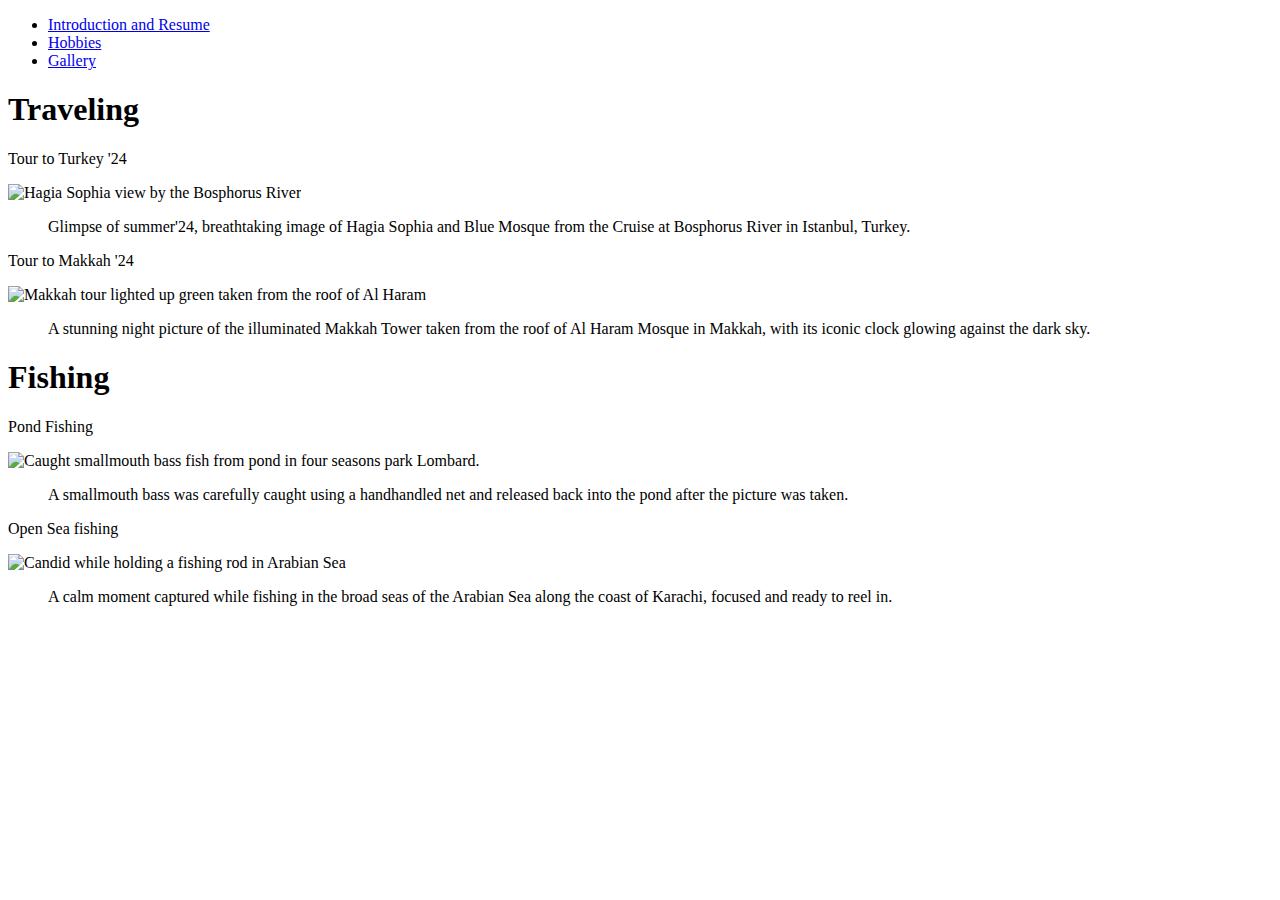
==== gallery.html @ 4af2b330 "Add files via upload" ====
<!DOCTYPE html>
<html lang="en">
<head>
  <meta charset="utf-8">
  <title>Project 1 - Sami Alvi</title>
  <link rel="stylesheet" href="css/style.css">
</head>
<body>
<header>
<nav>
  <ul>
    <li><a href="index.html">Introduction and Resume</a></li>
    <li><a href="hobbies.html">Hobbies</a></li>
    <li><a href="gallery.html">Gallery</a></li>
  </ul>
</nav>
</header>
<h1>Traveling</h1>
<nav>
  <p>Tour to Turkey '24</p>
  <img class="image" src="images/turkey.jpg" alt="Hagia Sophia view by the Bosphorus River">
  <ul>Glimpse of summer'24, breathtaking image of Hagia Sophia and Blue Mosque from the Cruise at Bosphorus River in Istanbul, Turkey.</ul>
</nav>
<nav>
  <p>Tour to Makkah '24</p>
  <img class="image" src="images/makkah.jpg" alt="Makkah tour lighted up green taken from the roof of Al Haram">
  <ul>A stunning night picture of the illuminated Makkah Tower taken from the roof of Al Haram Mosque in Makkah, with its iconic clock glowing against the dark sky.</ul>
</nav>
<h1>Fishing</h1>
<nav>
  <p>Pond Fishing</p>
  <img class="image" src="images/fish.jpg" alt="Caught smallmouth bass fish from pond in four seasons park Lombard.">
  <ul>A smallmouth bass was carefully caught using a handhandled net and released back into the pond after the picture was taken.</ul>
</nav>
<nav>
  <p>Open Sea fishing</p>
  <img class="image" src="images/fishing.jpg" alt="Candid while holding a fishing rod in Arabian Sea">
  <ul>A calm moment captured while fishing in the broad seas of the Arabian Sea along the coast of Karachi, focused and ready to reel in.</ul>
</nav>
</main>

</body>
</html>
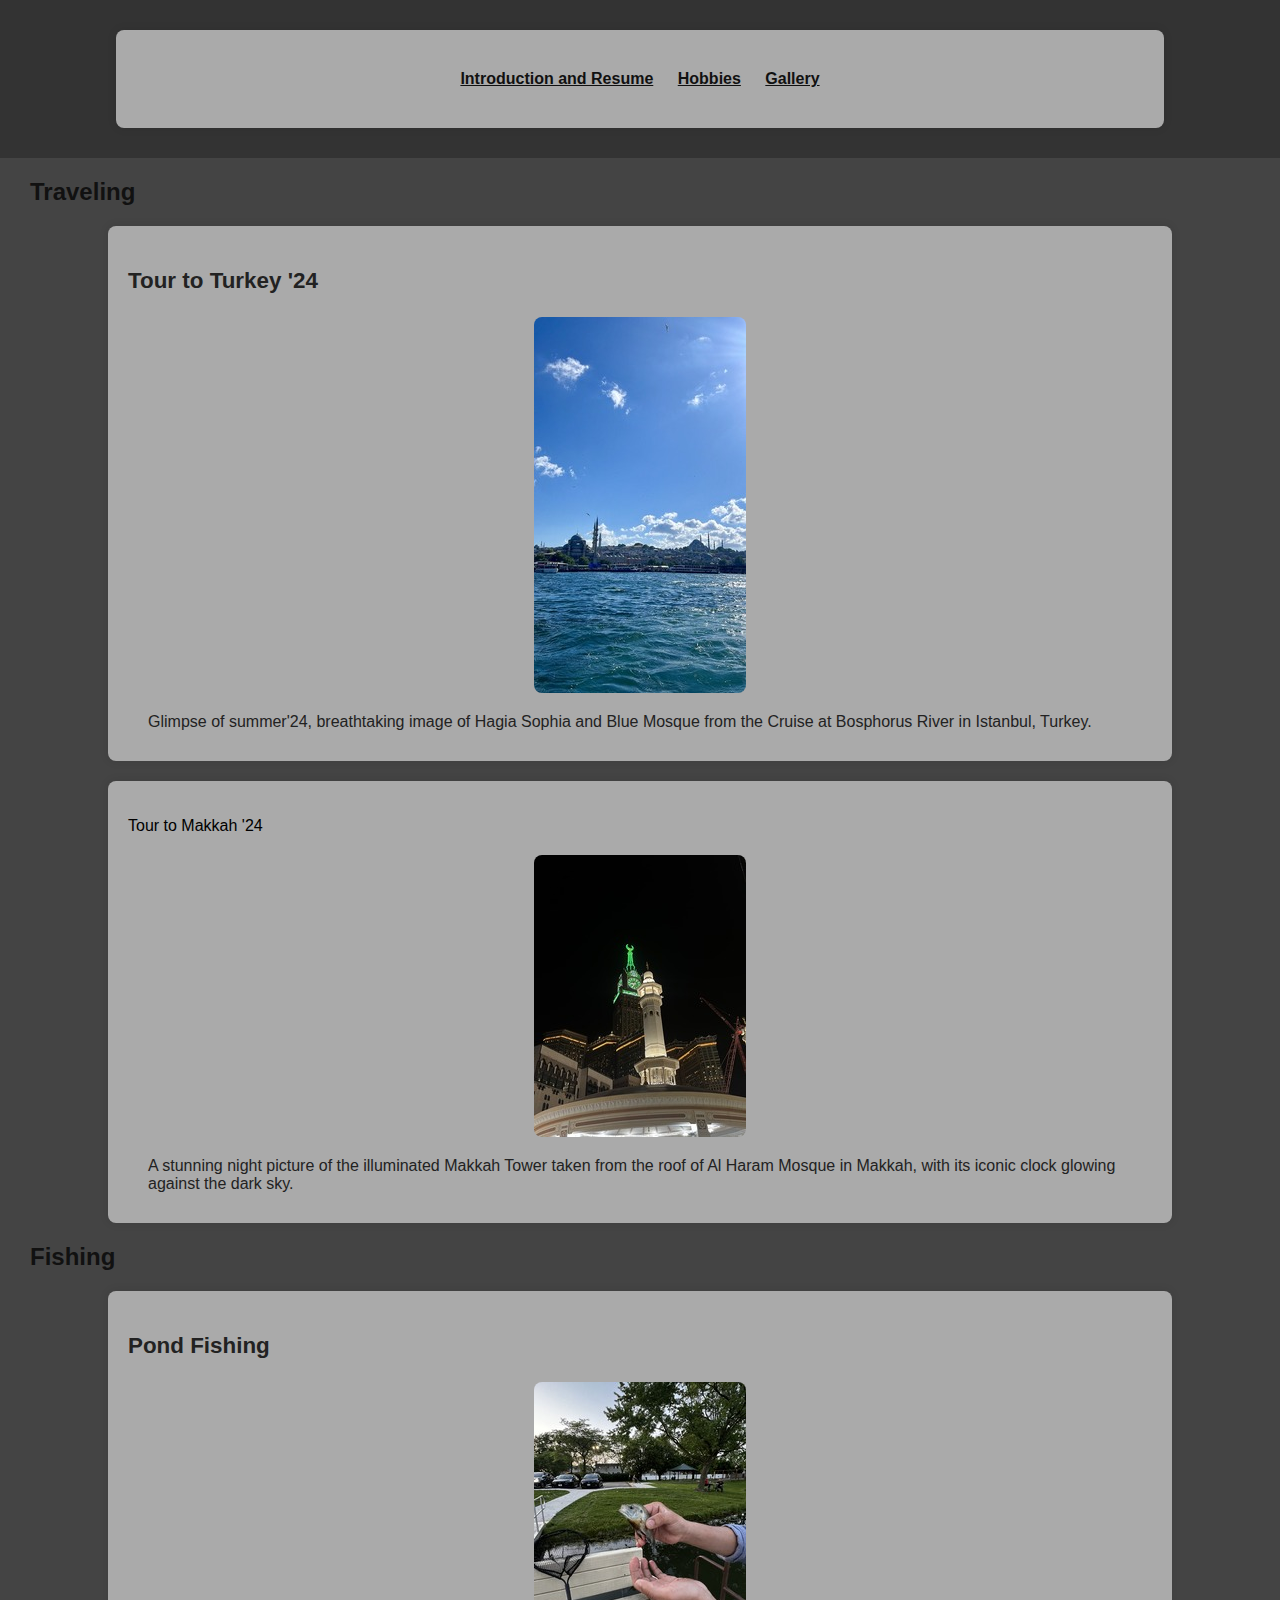
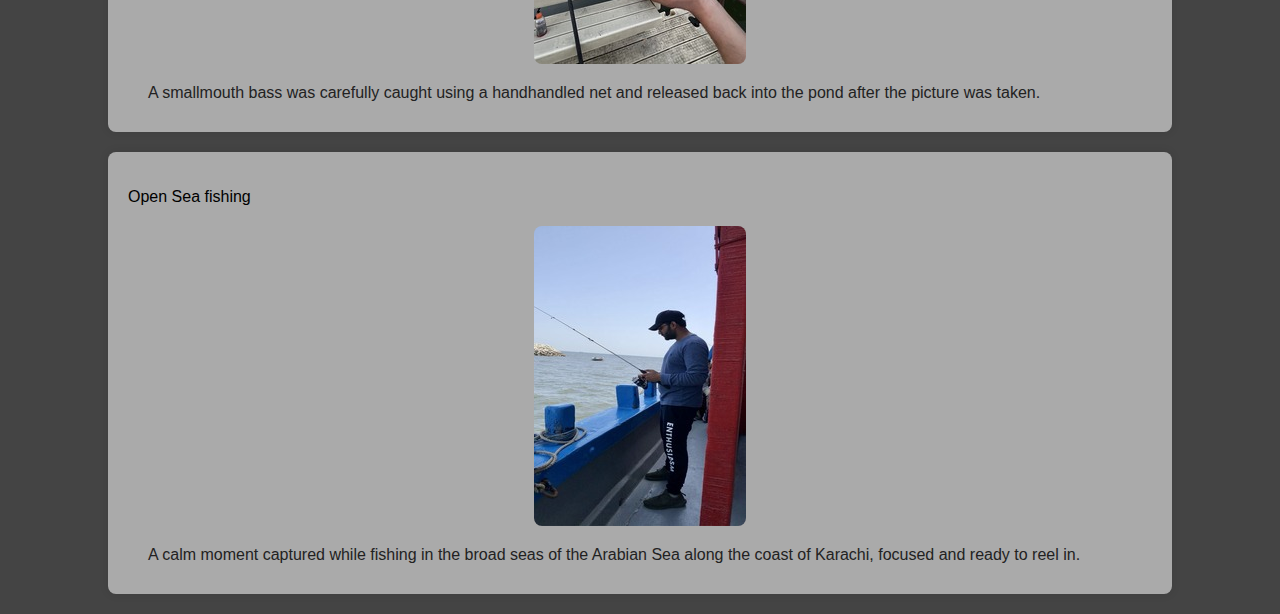
==== commit 3330d4a1: "Add files via upload" ====
--- a/gallery.html
+++ b/gallery.html
@@ -15,6 +15,7 @@
   </ul>
 </nav>
 </header>
+<main>
 <h1>Traveling</h1>
 <nav>
   <p>Tour to Turkey '24</p>
--- a/css/style.css
+++ b/css/style.css
@@ -0,0 +1,91 @@
+
+body {
+    font-family: Arial, sans-serif;
+    margin: 0;
+    padding: 0;
+    background-color: #444;
+}
+
+header {
+    background-color: #333;
+    padding: 10px;
+    text-align: center;
+}
+
+header nav ul {
+    padding: 10px 0;
+}
+
+header nav ul li {
+    display: inline;
+    margin: 0 10px;
+}
+
+header nav ul li a {
+    color: #111;
+    text-decoration: Italic;
+    font-weight: bold;
+}
+
+h1 {
+    font-size: 1.5em;
+    color: #111;
+    text-align: left;
+    padding-left: 30px;
+    margin-top: 20px;
+}
+
+
+nav {
+    margin: 20px auto;
+    width: 80%;
+    background-color: #aaa;
+    padding: 20px;
+    border-radius: 8px;
+    box-shadow: 0 0 10px rgba(0,0,0,0.1);
+}
+
+nav h2 {
+    color: #222;
+    font-size: 1.8em;
+}
+
+nav ul {
+    padding-left: 20px;
+}
+
+nav ul li {
+    margin-bottom: 10px;
+    font-size: 1.2em;
+    color: #333;
+}
+
+img.image {
+    display: block;
+    margin: 20px auto;
+    max-width: 100%;
+    height: auto;
+    border-radius: 8px;
+}
+
+h1 + nav p {
+    font-size: 1.4em;
+    font-weight: bold;
+    color: #222;
+}
+
+nav ul {
+    margin: 10px 0;
+    color: #222;
+}
+
+nav ul li {
+    font-size: 1em;
+    color: #222;
+}
+
+address p a {
+  font-size: 0.3em;
+  font-weight: bold;
+  color: #333;
+}
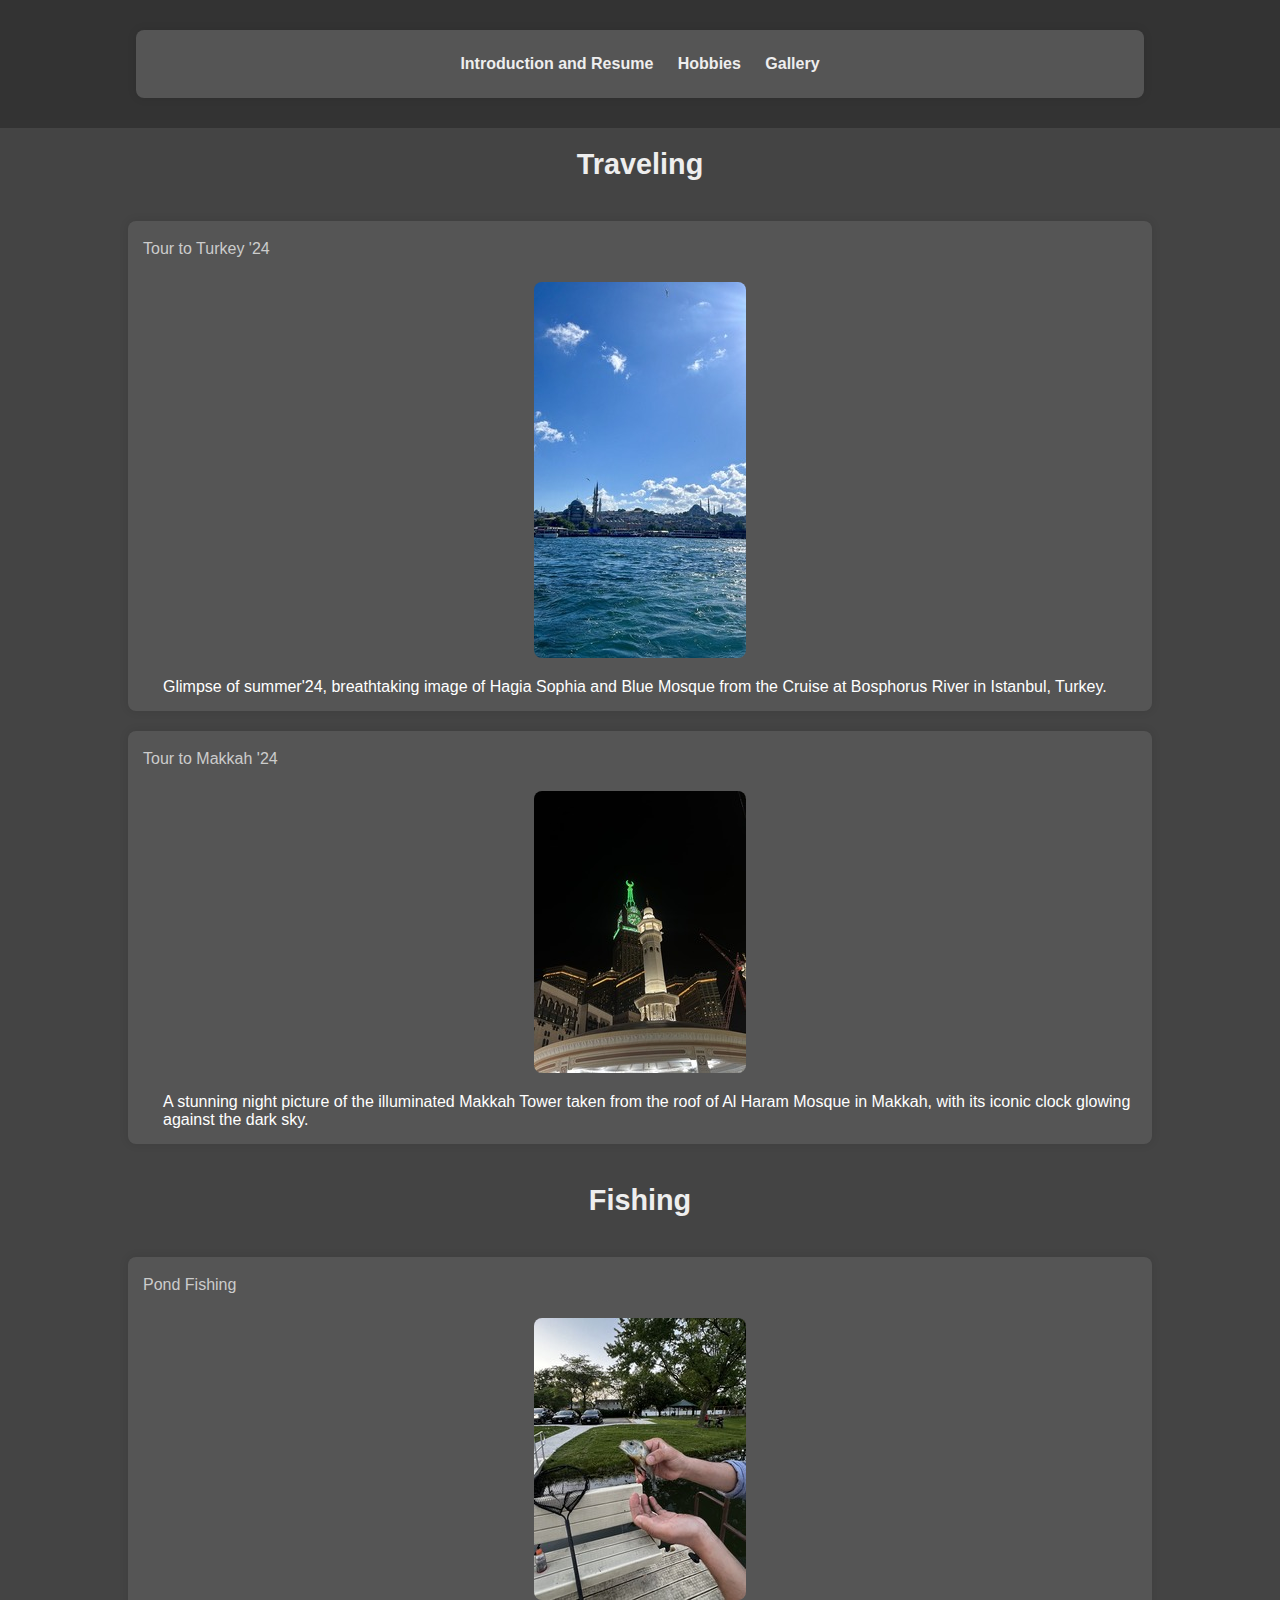
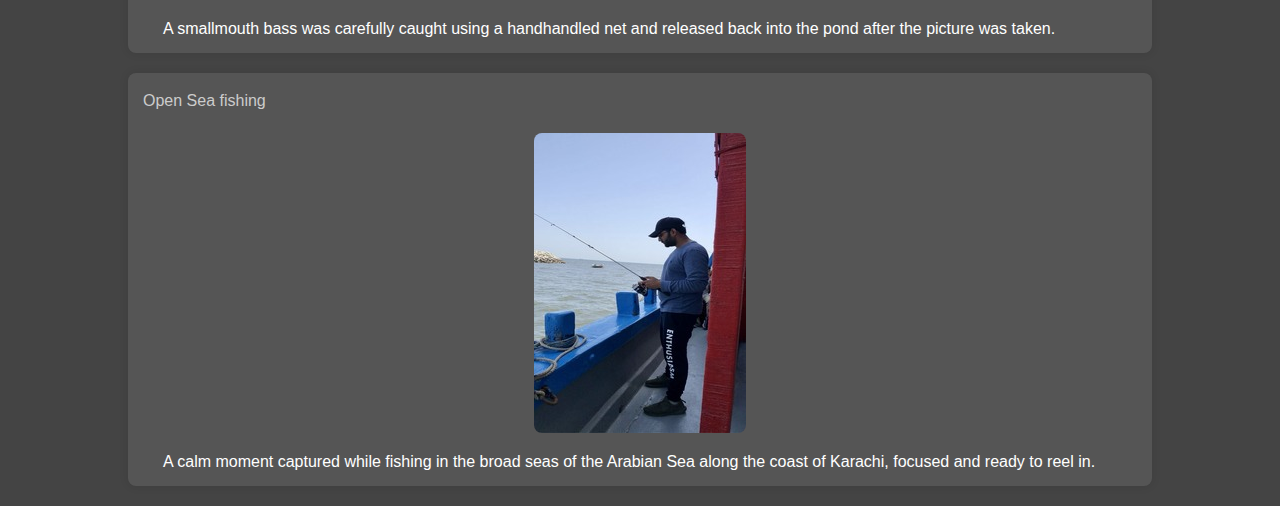
==== commit b5c981e5: "Update gallery.html" ====
--- a/gallery.html
+++ b/gallery.html
@@ -3,7 +3,7 @@
 <head>
   <meta charset="utf-8">
   <title>Project 1 - Sami Alvi</title>
-  <link rel="stylesheet" href="css/style.css">
+  <link rel="stylesheet" href="css/style copy.css">
 </head>
 <body>
 <header>
--- a/css/style copy.css
+++ b/css/style copy.css
@@ -0,0 +1,115 @@
+/* CSS Reset */
+* {
+    margin: 0;
+    padding: 0;
+    box-sizing: border-box;
+}
+
+/* Font and Background */
+body {
+    font-family: Arial, Helvetica, sans-serif; 
+    background-color: #444;
+    color: #fff;
+}
+
+header {
+    background-color: #333;
+    padding: 10px;
+    text-align: center;
+}
+
+header nav ul {
+    list-style-type: none;
+    padding: 10px 0;
+}
+
+header nav ul li {
+    display: inline;
+    margin: 0 10px;
+}
+
+header nav ul li a {
+    color: #eee;
+    text-decoration: none; /* Removed underline from nav links */
+    font-weight: bold;
+}
+
+h1 {
+    font-size: 1.8em;
+    color: #eee;
+    padding: 20px;
+    text-align: center;
+}
+
+nav {
+    margin: 20px auto;
+    width: 80%;
+    background-color: #555;
+    padding: 15px;
+    border-radius: 8px;
+    box-shadow: 0 0 10px rgba(0,0,0,0.1);
+}
+
+nav h2 {
+    color: #ddd;
+    font-size: 1.5em;
+    margin-bottom: 10px;
+}
+
+nav p {
+    font-size: 1em;
+    line-height: 1.6;
+    color: #ccc;
+}
+
+nav ul {
+    padding-left: 20px;
+}
+
+nav ul li {
+    margin-bottom: 8px;
+    font-size: 1em;
+    color: #bbb;
+}
+
+img.image {
+    display: block;
+    margin: 20px auto;
+    max-width: 100%;
+    height: auto;
+    border-radius: 8px;
+}
+
+address p a {
+    font-size: 1em;
+    font-weight: bold;
+    color: #bbb;
+}
+
+.container {
+    display: flex;
+    justify-content: space-between;
+}
+
+.float-left {
+    float: left;
+    width: 45%;
+    padding: 10px;
+}
+
+.float-right {
+    float: right;
+    width: 45%;
+    padding: 10px;
+}
+
+.position-relative {
+    position: relative;
+    top: 10px;
+}
+
+.position-absolute {
+    position: absolute;
+    right: 10px;
+    bottom: 10px;
+}
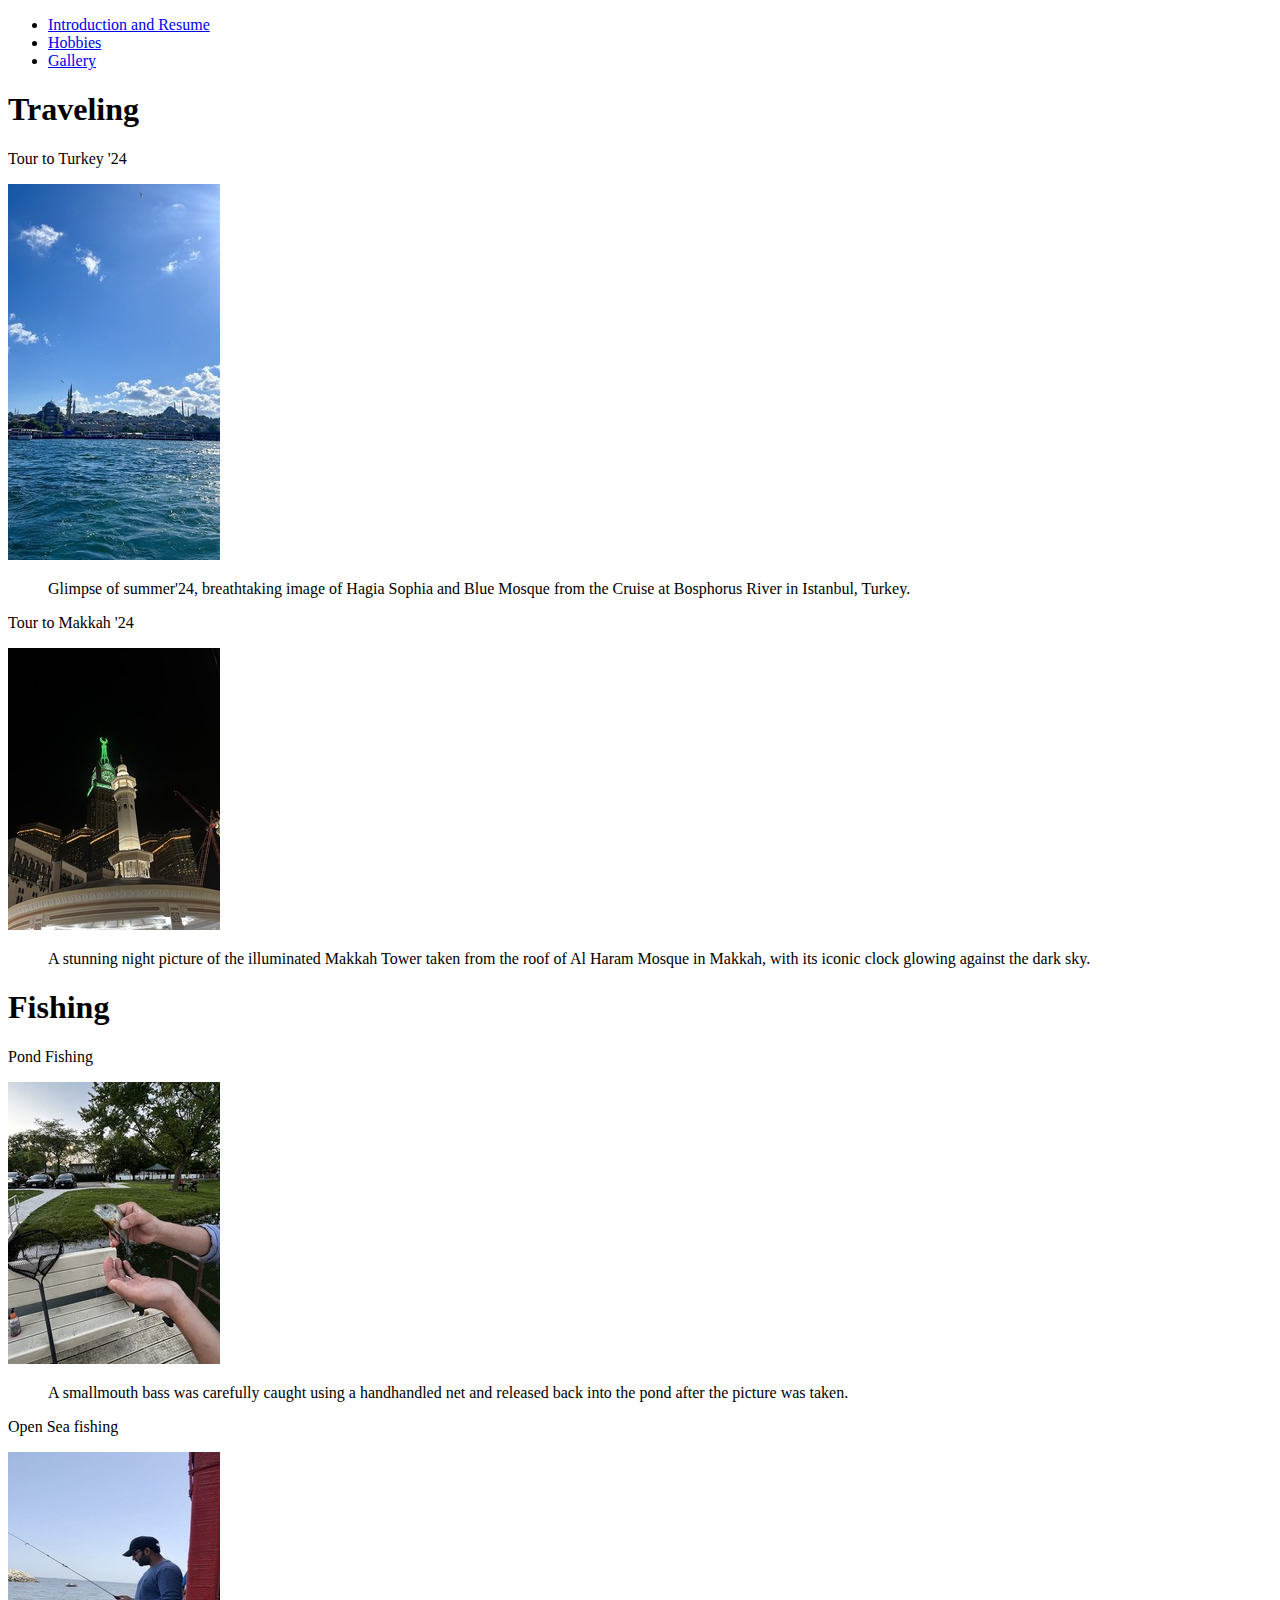
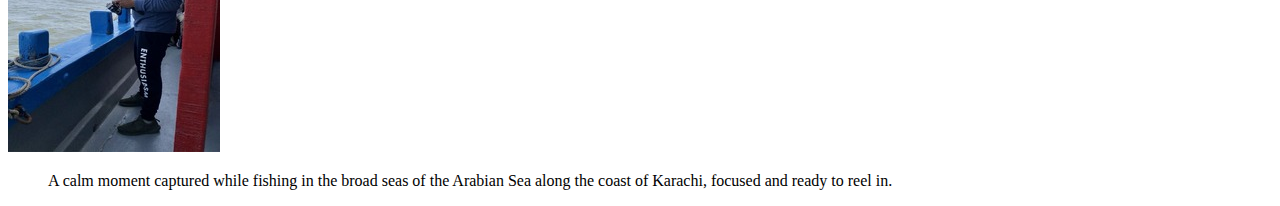
==== commit 861125da: "Update gallery.html" ====
--- a/gallery.html
+++ b/gallery.html
@@ -3,7 +3,7 @@
 <head>
   <meta charset="utf-8">
   <title>Project 1 - Sami Alvi</title>
-  <link rel="stylesheet" href="css/style copy.css">
+  <link rel="stylesheet" href="css/style.css">
 </head>
 <body>
 <header>
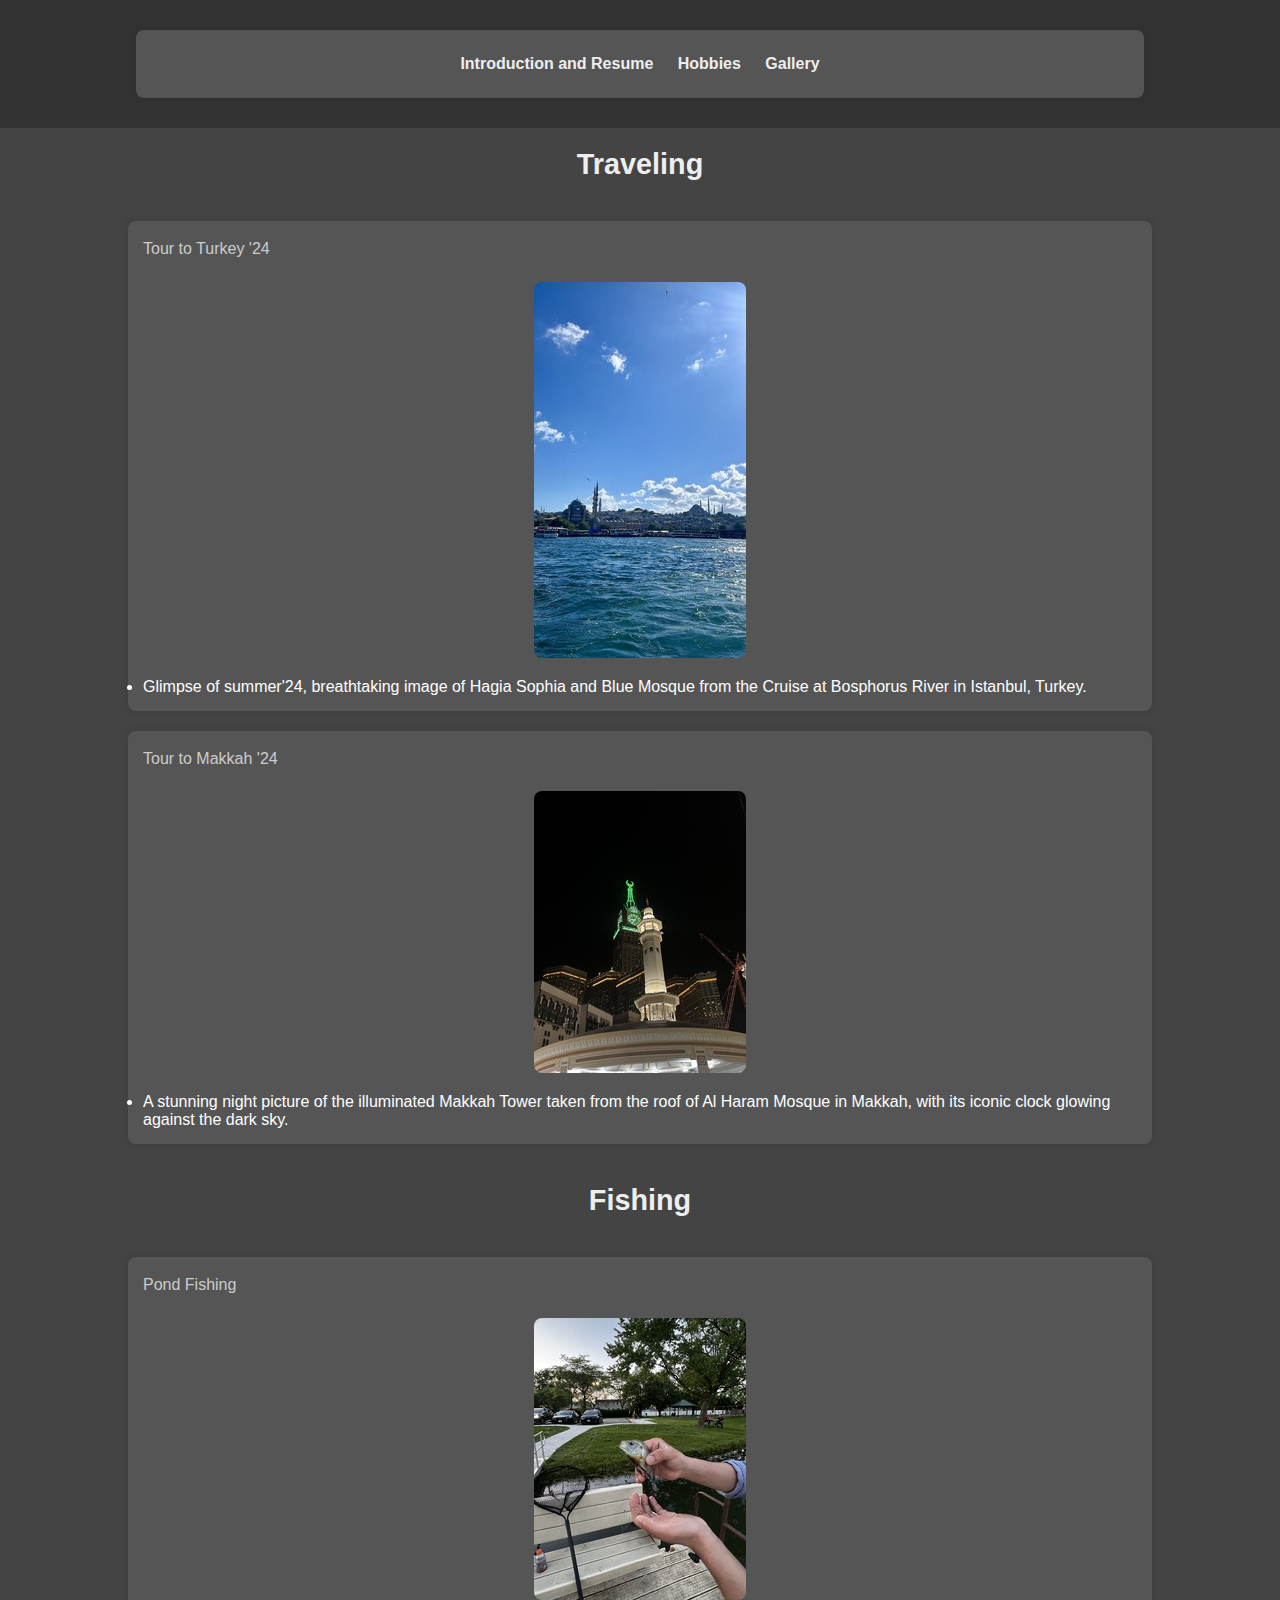
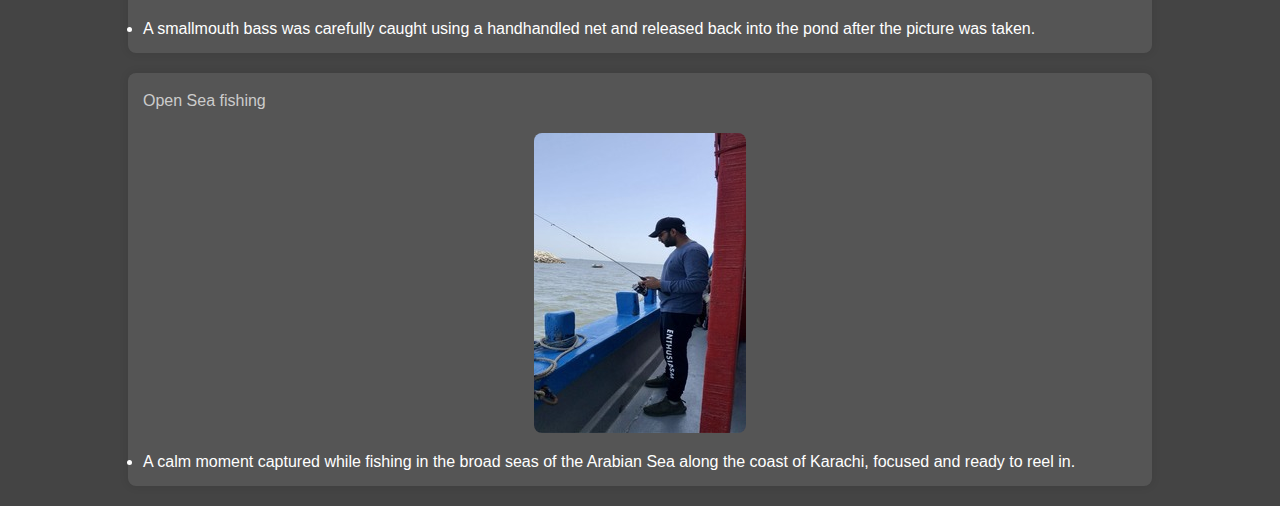
==== commit afe60769: "Update gallery.html" ====
--- a/gallery.html
+++ b/gallery.html
@@ -20,23 +20,23 @@
 <nav>
   <p>Tour to Turkey '24</p>
   <img class="image" src="images/turkey.jpg" alt="Hagia Sophia view by the Bosphorus River">
-  <ul>Glimpse of summer'24, breathtaking image of Hagia Sophia and Blue Mosque from the Cruise at Bosphorus River in Istanbul, Turkey.</ul>
+  <li>Glimpse of summer'24, breathtaking image of Hagia Sophia and Blue Mosque from the Cruise at Bosphorus River in Istanbul, Turkey.</li>
 </nav>
 <nav>
   <p>Tour to Makkah '24</p>
   <img class="image" src="images/makkah.jpg" alt="Makkah tour lighted up green taken from the roof of Al Haram">
-  <ul>A stunning night picture of the illuminated Makkah Tower taken from the roof of Al Haram Mosque in Makkah, with its iconic clock glowing against the dark sky.</ul>
+  <li>A stunning night picture of the illuminated Makkah Tower taken from the roof of Al Haram Mosque in Makkah, with its iconic clock glowing against the dark sky.</li>
 </nav>
 <h1>Fishing</h1>
 <nav>
   <p>Pond Fishing</p>
   <img class="image" src="images/fish.jpg" alt="Caught smallmouth bass fish from pond in four seasons park Lombard.">
-  <ul>A smallmouth bass was carefully caught using a handhandled net and released back into the pond after the picture was taken.</ul>
+  <li>A smallmouth bass was carefully caught using a handhandled net and released back into the pond after the picture was taken.</li>
 </nav>
 <nav>
   <p>Open Sea fishing</p>
   <img class="image" src="images/fishing.jpg" alt="Candid while holding a fishing rod in Arabian Sea">
-  <ul>A calm moment captured while fishing in the broad seas of the Arabian Sea along the coast of Karachi, focused and ready to reel in.</ul>
+  <li>A calm moment captured while fishing in the broad seas of the Arabian Sea along the coast of Karachi, focused and ready to reel in.</li>
 </nav>
 </main>
 
--- a/css/style.css
+++ b/css/style.css
@@ -0,0 +1,123 @@
+/* CSS Reset */
+* {
+    margin: 0;
+    padding: 0;
+    box-sizing: border-box;
+}
+
+/* Font and Background */
+body {
+    font-family: Arial, Helvetica, sans-serif; /* Added backup font */
+    background-color: #444;
+    color: #fff;
+}
+
+/* Header */
+header {
+    background-color: #333;
+    padding: 10px;
+    text-align: center;
+}
+
+header nav ul {
+    list-style-type: none;
+    padding: 10px 0;
+}
+
+header nav ul li {
+    display: inline;
+    margin: 0 10px;
+}
+
+header nav ul li a {
+    color: #eee;
+    text-decoration: none; /* Removed underline from nav links */
+    font-weight: bold;
+}
+
+/* Main Heading */
+h1 {
+    font-size: 1.8em;
+    color: #eee;
+    padding: 20px;
+    text-align: center;
+}
+
+/* Navigation Section */
+nav {
+    margin: 20px auto;
+    width: 80%;
+    background-color: #555;
+    padding: 15px;
+    border-radius: 8px;
+    box-shadow: 0 0 10px rgba(0,0,0,0.1);
+}
+
+nav h2 {
+    color: #ddd;
+    font-size: 1.5em;
+    margin-bottom: 10px;
+}
+
+/* Text Section */
+nav p {
+    font-size: 1em;
+    line-height: 1.6;
+    color: #ccc;
+}
+
+/* Navigation List */
+nav ul {
+    padding-left: 20px;
+}
+
+nav ul li {
+    margin-bottom: 8px;
+    font-size: 1em;
+    color: #bbb;
+}
+
+/* Image Styling */
+img.image {
+    display: block;
+    margin: 20px auto;
+    max-width: 100%;
+    height: auto;
+    border-radius: 8px;
+}
+
+/* Contact Information */
+address p a {
+    font-size: 1em;
+    font-weight: bold;
+    color: #bbb;
+}
+
+/* Layout with Floats and Positions */
+.container {
+    display: flex;
+    justify-content: space-between;
+}
+
+.float-left {
+    float: left;
+    width: 45%;
+    padding: 10px;
+}
+
+.float-right {
+    float: right;
+    width: 45%;
+    padding: 10px;
+}
+
+.position-relative {
+    position: relative;
+    top: 10px;
+}
+
+.position-absolute {
+    position: absolute;
+    right: 10px;
+    bottom: 10px;
+}
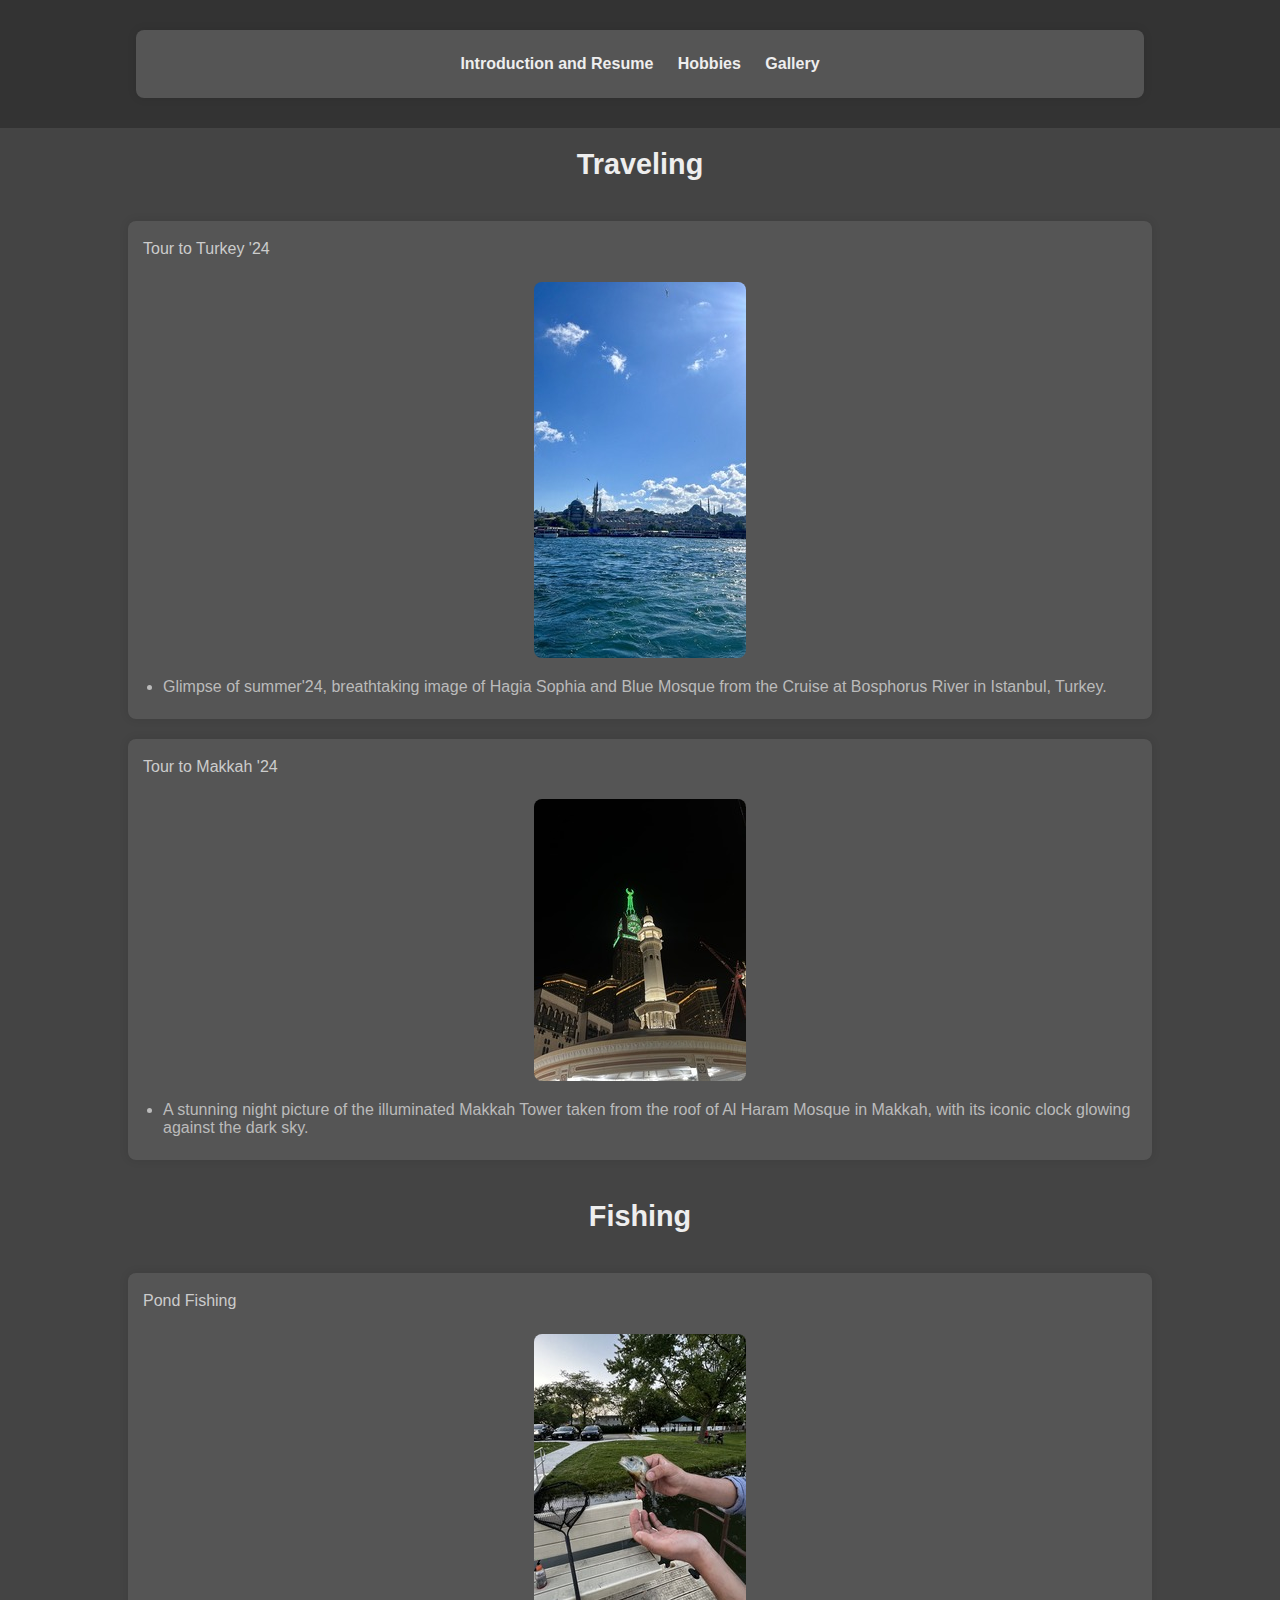
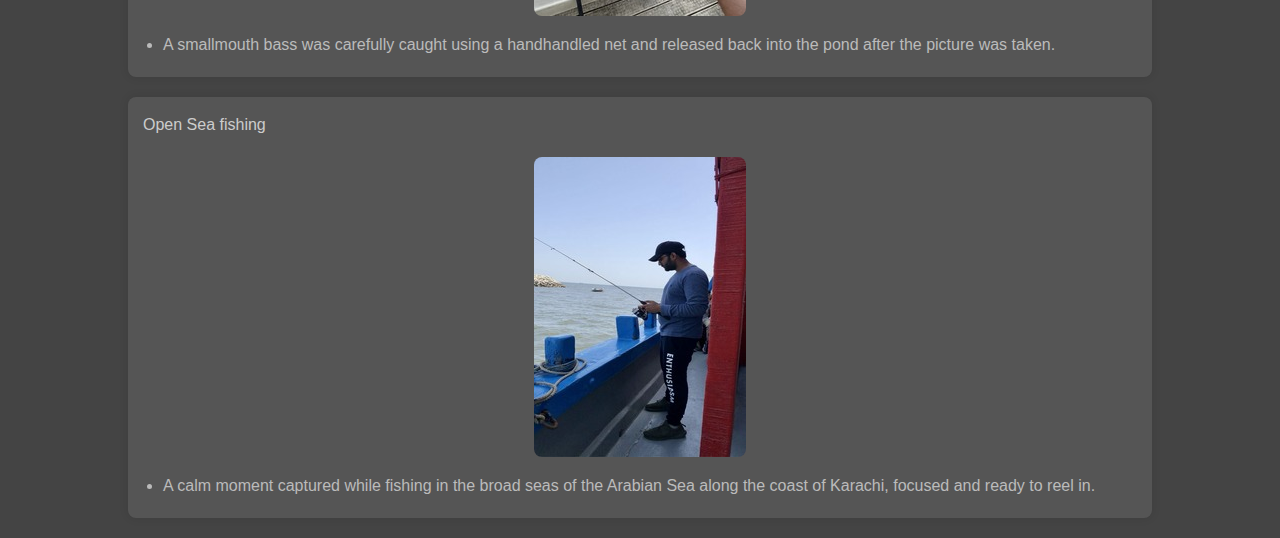
==== commit 21b21b37: "Update gallery.html" ====
--- a/gallery.html
+++ b/gallery.html
@@ -20,23 +20,23 @@
 <nav>
   <p>Tour to Turkey '24</p>
   <img class="image" src="images/turkey.jpg" alt="Hagia Sophia view by the Bosphorus River">
-  <li>Glimpse of summer'24, breathtaking image of Hagia Sophia and Blue Mosque from the Cruise at Bosphorus River in Istanbul, Turkey.</li>
+  <ul><li>Glimpse of summer'24, breathtaking image of Hagia Sophia and Blue Mosque from the Cruise at Bosphorus River in Istanbul, Turkey.</li></ul>
 </nav>
 <nav>
   <p>Tour to Makkah '24</p>
   <img class="image" src="images/makkah.jpg" alt="Makkah tour lighted up green taken from the roof of Al Haram">
-  <li>A stunning night picture of the illuminated Makkah Tower taken from the roof of Al Haram Mosque in Makkah, with its iconic clock glowing against the dark sky.</li>
+  <ul><li>A stunning night picture of the illuminated Makkah Tower taken from the roof of Al Haram Mosque in Makkah, with its iconic clock glowing against the dark sky.</li></ul>
 </nav>
 <h1>Fishing</h1>
 <nav>
   <p>Pond Fishing</p>
   <img class="image" src="images/fish.jpg" alt="Caught smallmouth bass fish from pond in four seasons park Lombard.">
-  <li>A smallmouth bass was carefully caught using a handhandled net and released back into the pond after the picture was taken.</li>
+  <ul><li>A smallmouth bass was carefully caught using a handhandled net and released back into the pond after the picture was taken.</li></ul>
 </nav>
 <nav>
   <p>Open Sea fishing</p>
   <img class="image" src="images/fishing.jpg" alt="Candid while holding a fishing rod in Arabian Sea">
-  <li>A calm moment captured while fishing in the broad seas of the Arabian Sea along the coast of Karachi, focused and ready to reel in.</li>
+  <ul><li>A calm moment captured while fishing in the broad seas of the Arabian Sea along the coast of Karachi, focused and ready to reel in.</li></ul>
 </nav>
 </main>
 
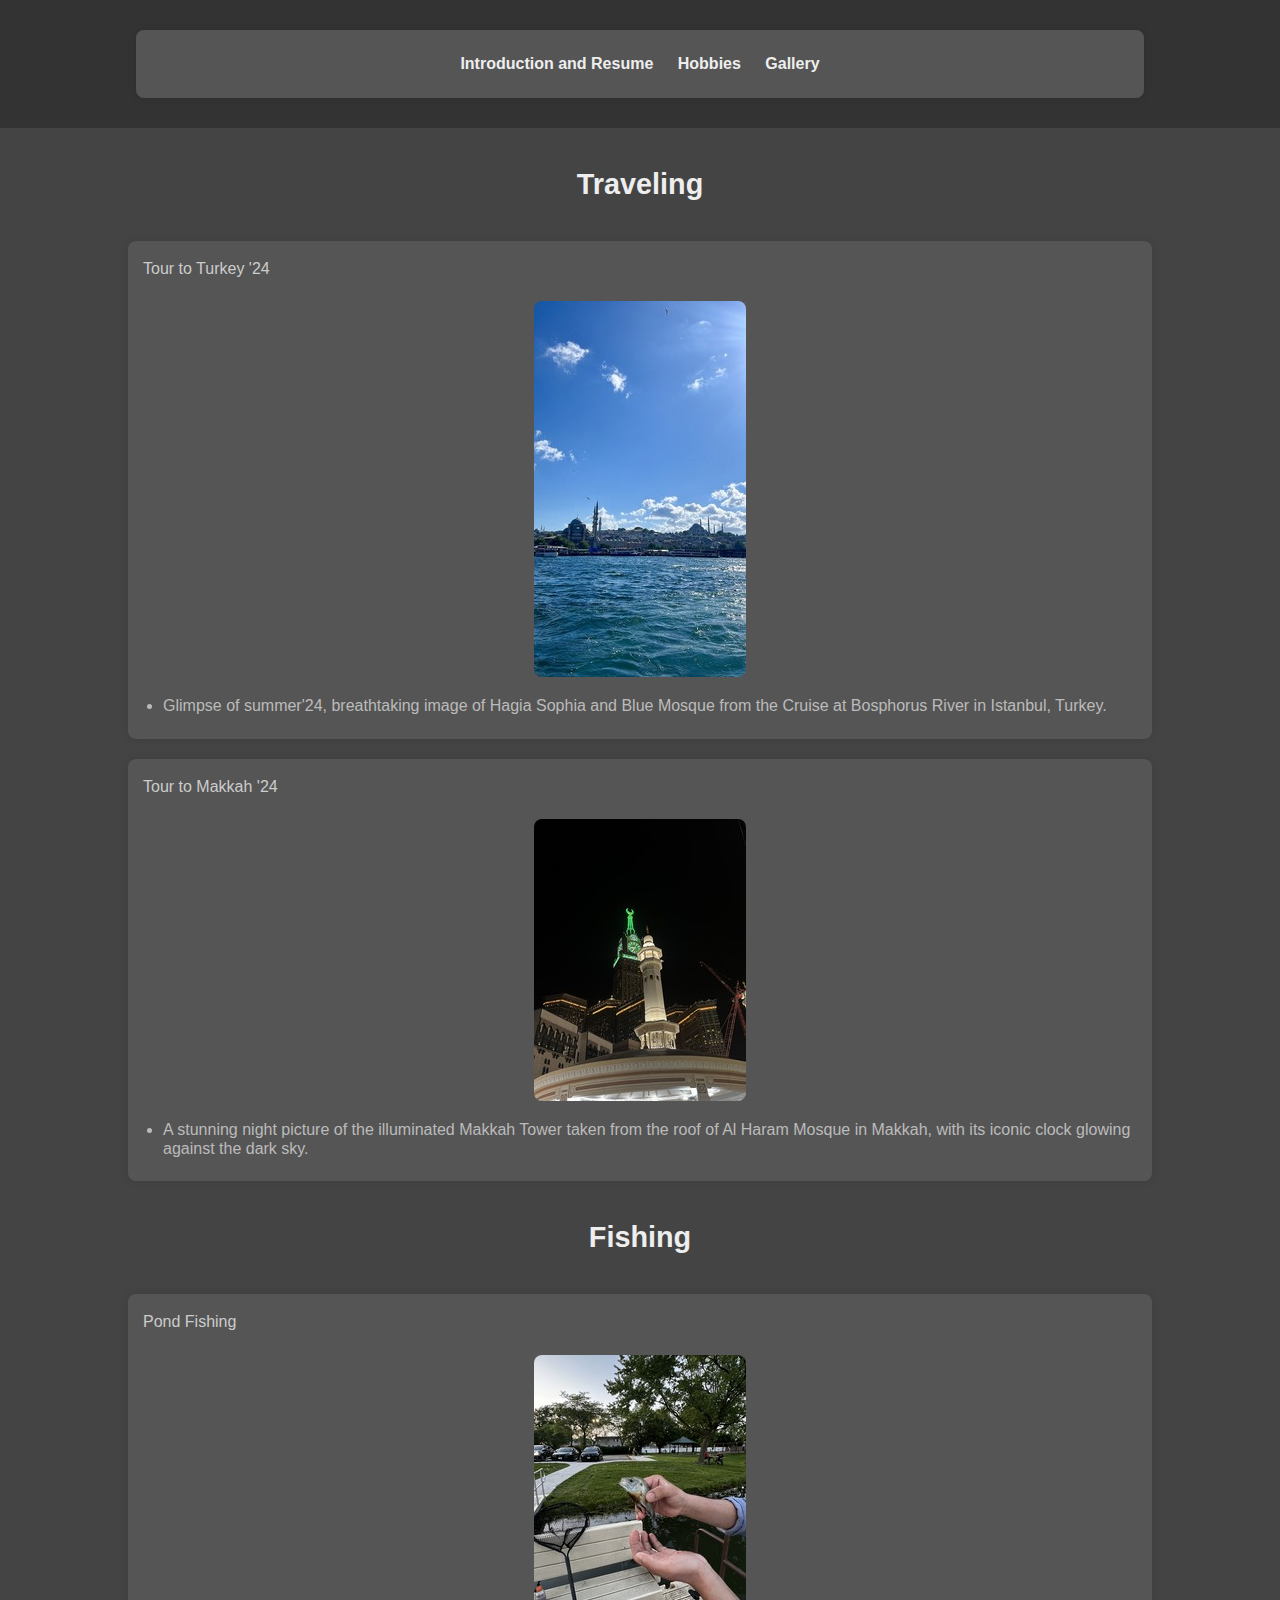
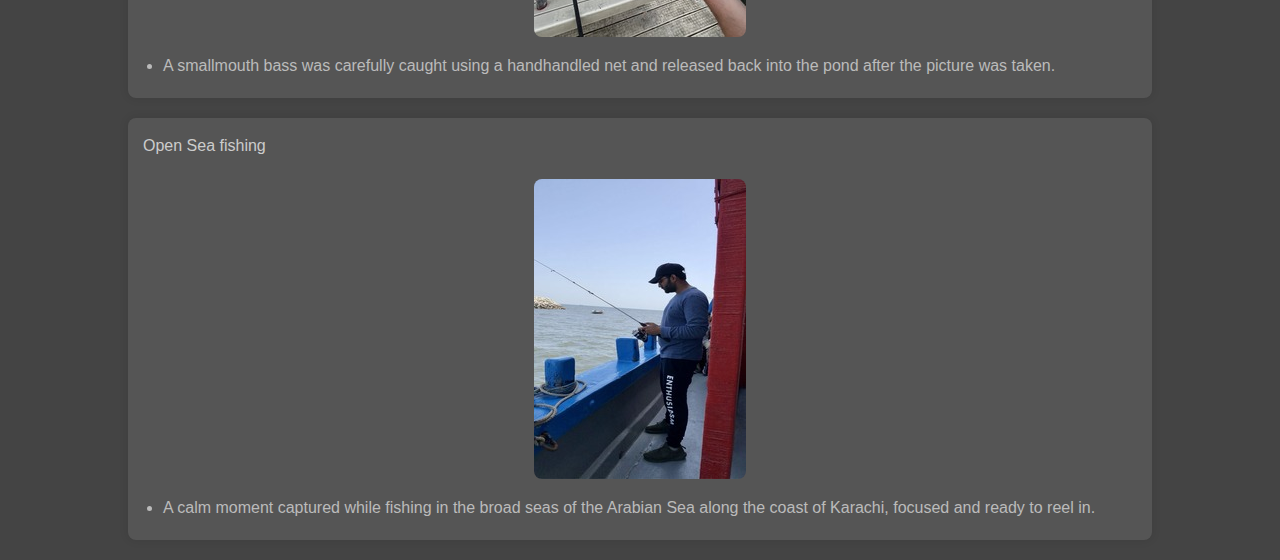
==== commit 79ea356b: "Update gallery.html" ====
--- a/gallery.html
+++ b/gallery.html
@@ -3,6 +3,7 @@
 <head>
   <meta charset="utf-8">
   <title>Project 1 - Sami Alvi</title>
+  <link rel="stylesheet" href="css/reset.css">
   <link rel="stylesheet" href="css/style.css">
 </head>
 <body>
